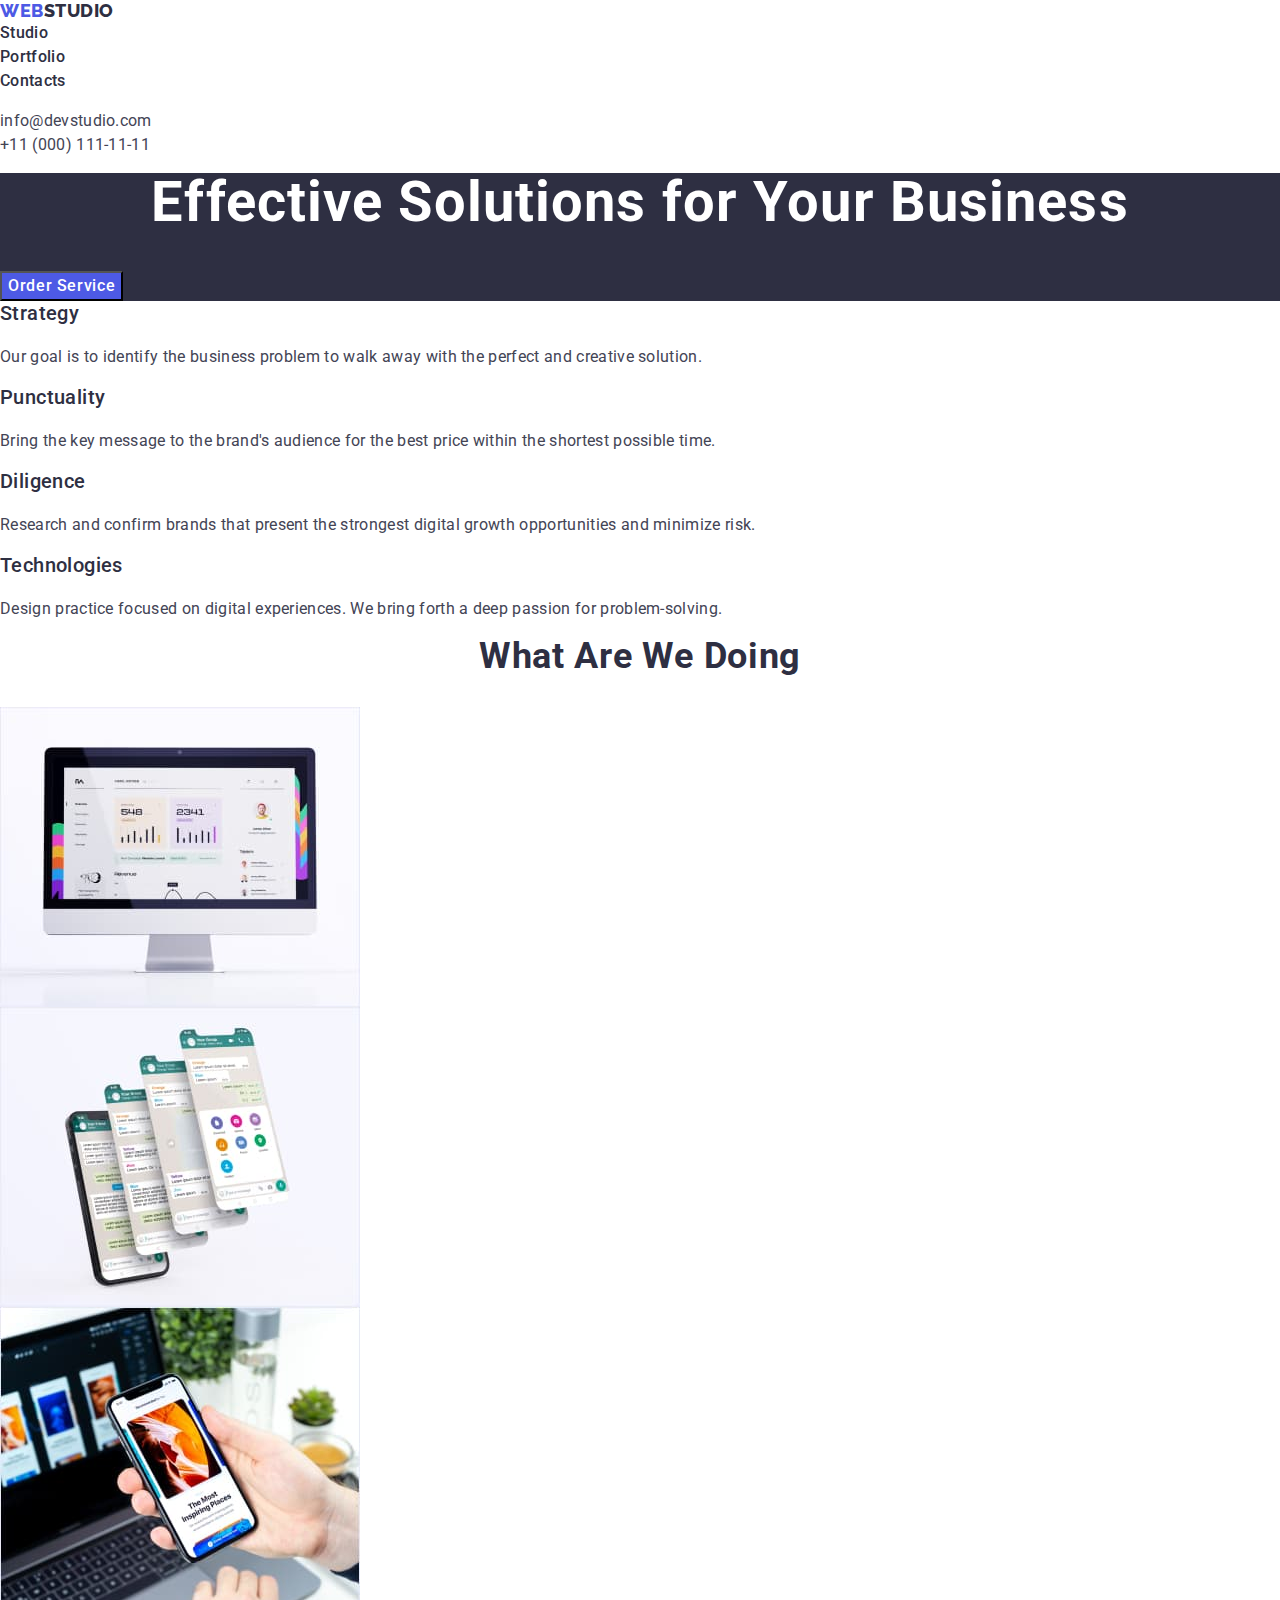
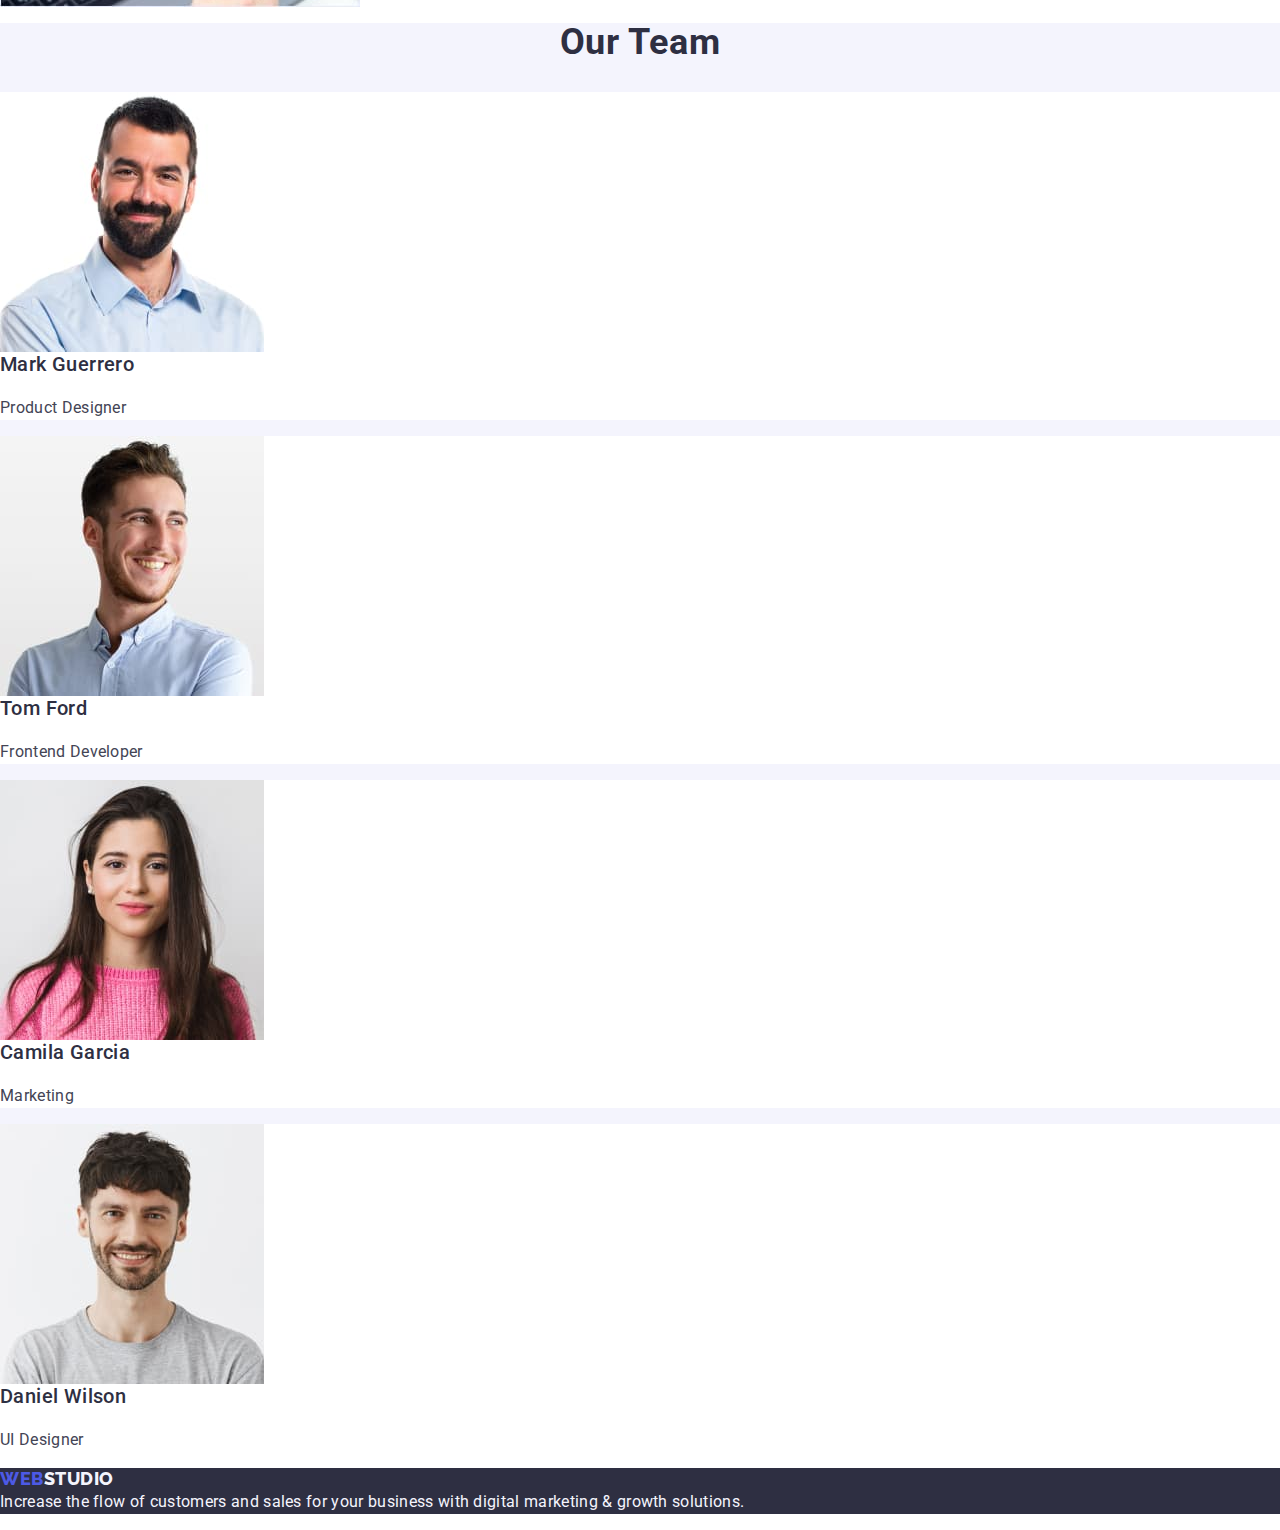
==== index.html @ bf39bf57 "Initial commit" ====
<!DOCTYPE html>
<html lang="en">
	<head>
		<meta charset="UTF-8" />
		<meta http-equiv="X-UA-Compatible" content="IE=edge" />
		<meta name="viewport" content="width=device-width, initial-scale=1.0" />
		<title>WEbStudio</title>

		<link rel="preconnect" href="https://fonts.googleapis.com" />
		<link rel="preconnect" href="https://fonts.gstatic.com" crossorigin />
		<link
			href="https://fonts.googleapis.com/css2?family=Raleway:wght@800&family=Roboto:wght@400;500;700&display=swap"
			rel="stylesheet"
		/>
		<link rel="stylesheet" href="https://cdn.jsdelivr.net/npm/modern-normalize@1.1.0/modern-normalize.min.css" />
		<link rel="stylesheet" href="./css/styles.css" />
	</head>
	<body>
		<!-- ===========================Header=========================== -->

		<header class="page-header">
			<nav class="page-nav">
				<a class="link logo-link" href="./index.html">WEB<span class="logo-studio">Studio</span></a>
				<ul class="list menu">
					<li><a class="link" href="./index.html">Studio</a></li>
					<li><a class="link" href="./portfolio.html">Portfolio</a></li>
					<li><a class="link" href="">Contacts</a></li>
				</ul>
			</nav>
			<address class="contacts">
				<ul class="list">
					<li><a class="link" href="mailto:info@devstudio.com">info@devstudio.com</a></li>
					<li><a class="link" href="tel:+110001111111">+11 (000) 111-11-11</a></li>
				</ul>
			</address>
		</header>
		<main>
			<!-- ===========================Hero=========================== -->

			<section class="hero">
				<h1 class="hero-title">Effective Solutions for Your Business</h1>
				<button type="button" class="order-btn">Order Service</button>
			</section>

			<!-- =======================Our Advantages======================= -->

			<section>
				<h2 hidden>Our advantages</h2>
				<ul class="list">
					<li>
						<h3 class="subtitle">Strategy</h3>
						<p class="descr">
							Our goal is to identify the business problem to walk away with the perfect and creative solution.
						</p>
					</li>
					<li>
						<h3 class="subtitle">Punctuality</h3>
						<p class="descr">
							Bring the key message to the brand's audience for the best price within the shortest possible time.
						</p>
					</li>
					<li>
						<h3 class="subtitle">Diligence</h3>
						<p class="descr">
							Research and confirm brands that present the strongest digital growth opportunities and minimize risk.
						</p>
					</li>
					<li>
						<h3 class="subtitle">Technologies</h3>
						<p class="descr">
							Design practice focused on digital experiences. We bring forth a deep passion for problem-solving.
						</p>
					</li>
				</ul>
			</section>

			<!-- =======================Our products======================== -->

			<section>
				<h2 class="title">What are we doing</h2>
				<ul class="list">
					<li>
						<img src="./images/img_1.jpg" alt="computer screen" width="360" height="300" />
					</li>
					<li>
						<img src="./images/img_2.jpg" alt="phone screen" width="360" height="300" />
					</li>
					<li>
						<img src="./images/img_3.jpg" alt="computer and phone screens" width="360" height="300" />
					</li>
				</ul>
			</section>

			<!-- =========================Our Team========================== -->

			<section class="team">
				<h2 class="title">Our Team</h2>
				<ul class="list">
					<li>
						<img
							src="./images/employees_photos/guerrero_mark.jpg"
							alt="photo of Mark Guerrero"
							width="264"
							height="260"
						/>
						<h3 class="subtitle">Mark Guerrero</h3>
						<p class="descr">Product Designer</p>
					</li>
					<li>
						<img src="./images/employees_photos/ford_tom.jpg" alt="photo of Tom Ford" width="264" height="260" />
						<h3 class="subtitle">Tom Ford</h3>
						<p class="descr">Frontend Developer</p>
					</li>
					<li>
						<img
							src="./images/employees_photos/garcia_camila.jpg"
							alt="photo of Camila Garcia"
							width="264"
							height="260"
						/>
						<h3 class="subtitle">Camila Garcia</h3>
						<p class="descr">Marketing</p>
					</li>
					<li>
						<img
							src="./images/employees_photos/wilson_daniel.jpg"
							alt="photo of Daniel Wilson"
							width="264"
							height="260"
						/>
						<h3 class="subtitle">Daniel Wilson</h3>
						<p class="descr">UI Designer</p>
					</li>
				</ul>
			</section>
		</main>

		<!-- =========================Footer========================== -->

		<footer class="footer">
			<a class="link logo-link" href="./index.html">WEB<span class="logo-studio">Studio</span></a>
			<p class="descr">
				Increase the flow of customers and sales for your business with digital marketing & growth solutions.
			</p>
		</footer>
	</body>
</html>
---- css/styles.css ----
:root{
    --primary-brand:#4D5AE5;
    --pressed-state:#404BBF;
    --dark: #2E2F42;
    --success: #31D0AA;
    --text: #434455;
    --subtle-text: #8E8F99;
    --accent: #E7E9FC;
    --light: #f4f4fd;
    --modal-overlay: #2E2F42;
    --hero-background: #2E2F42;
    --white-background: #ffffff;
}
html {
    box-sizing: border-box;
}
body {
    font-family: 'Roboto', sans-serif;
    color: var(--text);
    background: var(--white-background);
}
h1, h2, h3, p {
    margin-top: 0;
}
img {
    display: block;
}
.list {
    list-style: none;
    margin-top: 0;
    padding-left: 0;
}

.link {
    text-decoration: none;
}
/*=========================Components=========================*/

.logo-link {
    font-family: 'Raleway', sans-serif;
    font-weight: 800;
    font-size: 18px;
    line-height: 1.17;
    letter-spacing: 0.03em;
    text-transform: uppercase;
    color: var(--primary-brand);
}
.logo-studio {
    color: var(--dark);
}
.footer .logo-studio {
    color: var(--light);
}

.title {
    font-size: 36px;
    line-height: 1.11;
    text-align: center;
    letter-spacing: 0.02em;
    text-transform: capitalize;
    color: var(--dark);
}
.subtitle {
    font-weight: 500;
    font-size: 20px;
    line-height: 1.2;
    letter-spacing: 0.02em;
    color: var(--dark);
}
.descr {
    line-height: 1.5;
    letter-spacing: 0.02em;
    color: var(--text);
}

/*=========================/Components========================*/

/*===========================Header===========================*/

header a {
    line-height: 1.5;
    letter-spacing: 0.02em;
}
.menu a {
    font-weight: 500;
    color: var(--dark);
}
.contacts a {
    color: var(--adr-color);
}
header a:not(.logo-link):hover,
header a:not(.logo-link):focus {
    color: var(--pressed-state);
}
.contacts {
    font-style: normal;
}
/*===========================/Header===========================*/

/*============================Hero=============================*/

.hero {
    background-color: var(--dark);
}
.hero-title {
    font-size: 56px;
    line-height: 1.07;
    text-align: center;
    letter-spacing: 0.02em;
    color: var(--white-background);
}
.order-btn {
    font-weight: 500;
    /* font-size: 16px; */
    line-height: 1.5;
    align-items: center;
    letter-spacing: 0.04em;
    background: var(--primary-brand);
    color: var(--white-background);
    cursor: pointer;
}
.order-btn:hover,
.order-btn:focus {
    background: var(--pressed-state);
}
/*===========================/Hero===========================*/

/*=========================Our Team==========================*/

.team {
    background: var(--light);
}
.team li {
    background: var(--white-background);
}
/*===========================/Our Team===========================*/

/*===========================Footer===========================*/

.footer {
    background-color: var(--dark);
}
.footer .descr {
    
    color: var(--light);
}
/*===========================/Footer===========================*/

/*===========================Portfolio===========================*/

.portfolio-menu-btn {
    font-weight: 500;
    font-size: 16px;
    line-height: 1.5;
    letter-spacing: 0.04em;
    color: var(--primary-brand);
    background: var(--light);
    border: 1px solid var(--accent);
    border-radius: 4px;
    cursor: pointer;
}
.portfolio-menu-btn:hover,
.portfolio-menu-btn:focus {
    color: var(--white-background);
    background: var(--pressed-state);
    box-shadow: 0px 3px 1px rgba(0, 0, 0, 0.1), 0px 2px 1px rgba(0, 0, 0, 0.08), 0px 2px 2px rgba(0, 0, 0, 0.12);
}
.portfolio-list-item {
    border: 1px solid var(--accent)
}

/*===========================Portfolio===========================*/
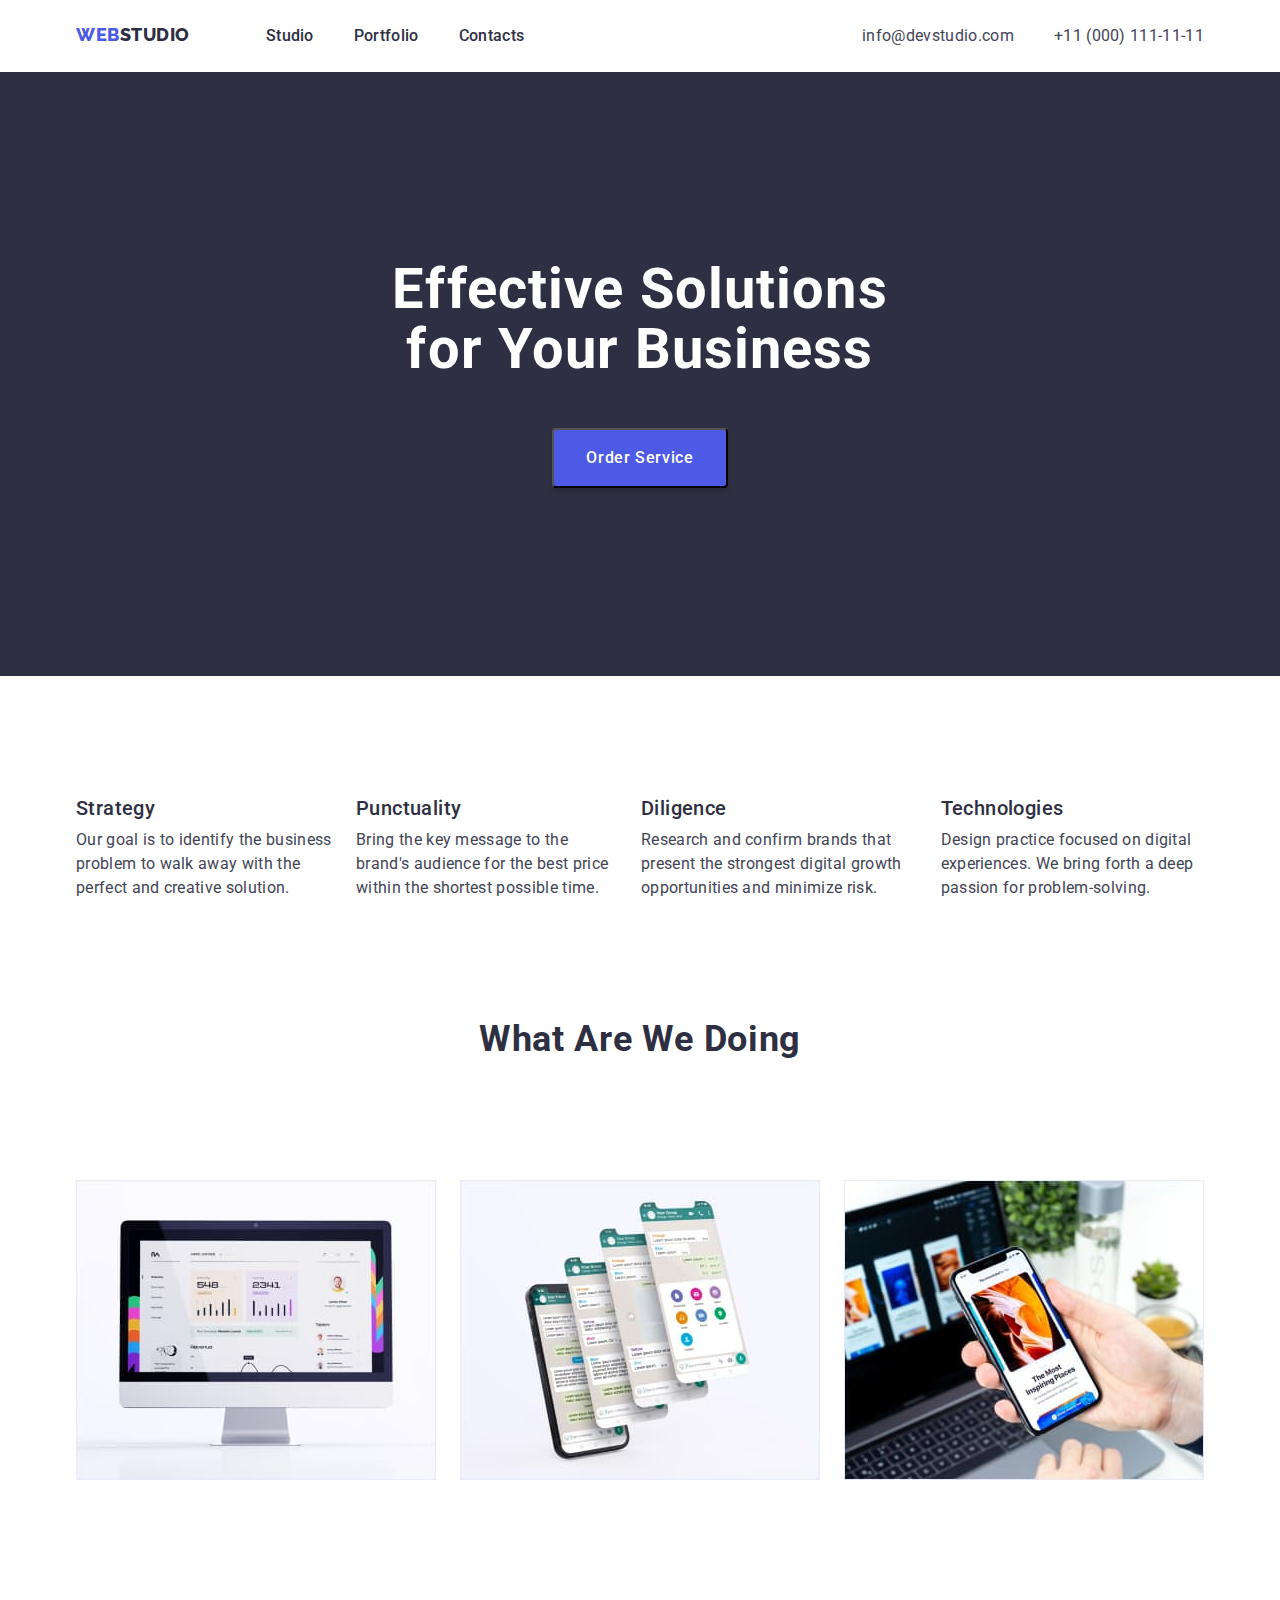
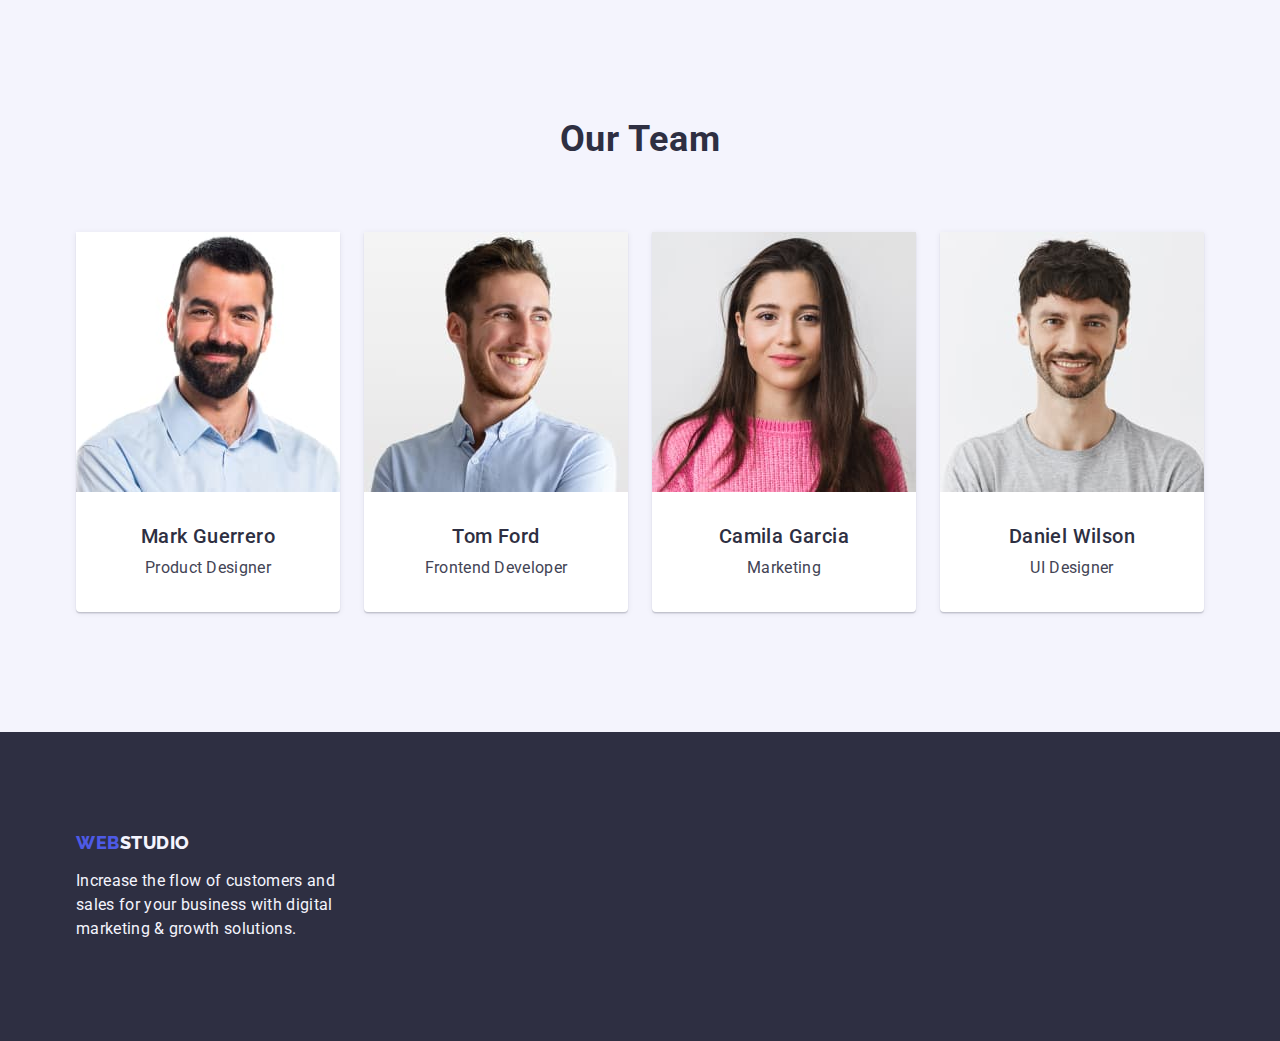
==== commit 5daa000c: "add flex-box" ====
--- a/index.html
+++ b/index.html
@@ -18,130 +18,156 @@
 	<body>
 		<!-- ===========================Header=========================== -->
 
-		<header class="page-header">
-			<nav class="page-nav">
-				<a class="link logo-link" href="./index.html">WEB<span class="logo-studio">Studio</span></a>
-				<ul class="list menu">
-					<li><a class="link" href="./index.html">Studio</a></li>
-					<li><a class="link" href="./portfolio.html">Portfolio</a></li>
-					<li><a class="link" href="">Contacts</a></li>
-				</ul>
-			</nav>
-			<address class="contacts">
-				<ul class="list">
-					<li><a class="link" href="mailto:info@devstudio.com">info@devstudio.com</a></li>
-					<li><a class="link" href="tel:+110001111111">+11 (000) 111-11-11</a></li>
-				</ul>
-			</address>
+		<header class="header-section">
+			<div class="header-container">
+				<nav class="nav-container">
+					<a class="link logo-link" href="./index.html">Web<span class="logo-studio">Studio</span></a>
+					<ul class="list nav-menu">
+						<li class="nav-menu-item"><a class="link header-link" href="./index.html">Studio</a></li>
+						<li class="nav-menu-item"><a class="link header-link" href="./portfolio.html">Portfolio</a></li>
+						<li class="nav-menu-item"><a class="link header-link" href="">Contacts</a></li>
+					</ul>
+				</nav>
+				<address class="contacts">
+					<ul class="list contacts-items">
+						<li class="contacts-item">
+							<a class="link header-link" href="mailto:info@devstudio.com">info@devstudio.com </a>
+						</li>
+						<li class="contacts-item">
+							<a class="link header-link" href="tel:+110001111111">+11 (000) 111-11-11</a>
+						</li>
+					</ul>
+				</address>
+			</div>
 		</header>
 		<main>
 			<!-- ===========================Hero=========================== -->
 
 			<section class="hero">
-				<h1 class="hero-title">Effective Solutions for Your Business</h1>
-				<button type="button" class="order-btn">Order Service</button>
+				<div class="hero-wrapper">
+					<h1 class="hero-title">Effective Solutions for Your Business</h1>
+					<button type="button" class="order-btn">Order Service</button>
+				</div>
 			</section>
 
 			<!-- =======================Our Advantages======================= -->
 
 			<section>
-				<h2 hidden>Our advantages</h2>
-				<ul class="list">
-					<li>
-						<h3 class="subtitle">Strategy</h3>
-						<p class="descr">
-							Our goal is to identify the business problem to walk away with the perfect and creative solution.
-						</p>
-					</li>
-					<li>
-						<h3 class="subtitle">Punctuality</h3>
-						<p class="descr">
-							Bring the key message to the brand's audience for the best price within the shortest possible time.
-						</p>
-					</li>
-					<li>
-						<h3 class="subtitle">Diligence</h3>
-						<p class="descr">
-							Research and confirm brands that present the strongest digital growth opportunities and minimize risk.
-						</p>
-					</li>
-					<li>
-						<h3 class="subtitle">Technologies</h3>
-						<p class="descr">
-							Design practice focused on digital experiences. We bring forth a deep passion for problem-solving.
-						</p>
-					</li>
-				</ul>
+				<div class="container">
+					<h2 class="visually-hidden">Our advantages</h2>
+					<ul class="list features">
+						<li>
+							<h3 class="subtitle">Strategy</h3>
+							<p class="descr">
+								Our goal is to identify the business problem to walk away with the perfect and creative solution.
+							</p>
+						</li>
+						<li>
+							<h3 class="subtitle">Punctuality</h3>
+							<p class="descr">
+								Bring the key message to the brand's audience for the best price within the shortest possible time.
+							</p>
+						</li>
+						<li>
+							<h3 class="subtitle">Diligence</h3>
+							<p class="descr">
+								Research and confirm brands that present the strongest digital growth opportunities and minimize risk.
+							</p>
+						</li>
+						<li>
+							<h3 class="subtitle">Technologies</h3>
+							<p class="descr">
+								Design practice focused on digital experiences. We bring forth a deep passion for problem-solving.
+							</p>
+						</li>
+					</ul>
+				</div>
 			</section>
 
 			<!-- =======================Our products======================== -->
 
 			<section>
 				<h2 class="title">What are we doing</h2>
-				<ul class="list">
-					<li>
-						<img src="./images/img_1.jpg" alt="computer screen" width="360" height="300" />
-					</li>
-					<li>
-						<img src="./images/img_2.jpg" alt="phone screen" width="360" height="300" />
-					</li>
-					<li>
-						<img src="./images/img_3.jpg" alt="computer and phone screens" width="360" height="300" />
-					</li>
-				</ul>
+				<div class="container products-container">
+					<ul class="list products-list">
+						<li>
+							<img src="./images/img_1.jpg" alt="computer screen" width="360" height="300" />
+						</li>
+						<li>
+							<img src="./images/img_2.jpg" alt="phone screen" width="360" height="300" />
+						</li>
+						<li>
+							<img src="./images/img_3.jpg" alt="computer and phone screens" width="360" height="300" />
+						</li>
+					</ul>
+				</div>
 			</section>
 
 			<!-- =========================Our Team========================== -->
 
 			<section class="team">
-				<h2 class="title">Our Team</h2>
-				<ul class="list">
-					<li>
-						<img
-							src="./images/employees_photos/guerrero_mark.jpg"
-							alt="photo of Mark Guerrero"
-							width="264"
-							height="260"
-						/>
-						<h3 class="subtitle">Mark Guerrero</h3>
-						<p class="descr">Product Designer</p>
-					</li>
-					<li>
-						<img src="./images/employees_photos/ford_tom.jpg" alt="photo of Tom Ford" width="264" height="260" />
-						<h3 class="subtitle">Tom Ford</h3>
-						<p class="descr">Frontend Developer</p>
-					</li>
-					<li>
-						<img
-							src="./images/employees_photos/garcia_camila.jpg"
-							alt="photo of Camila Garcia"
-							width="264"
-							height="260"
-						/>
-						<h3 class="subtitle">Camila Garcia</h3>
-						<p class="descr">Marketing</p>
-					</li>
-					<li>
-						<img
-							src="./images/employees_photos/wilson_daniel.jpg"
-							alt="photo of Daniel Wilson"
-							width="264"
-							height="260"
-						/>
-						<h3 class="subtitle">Daniel Wilson</h3>
-						<p class="descr">UI Designer</p>
-					</li>
-				</ul>
+				<div class="container team-container">
+					<h2 class="title">Our Team</h2>
+					<ul class="list team-list">
+						<li>
+							<img
+								src="./images/employees_photos/guerrero_mark.jpg"
+								alt="photo of Mark Guerrero"
+								width="264"
+								height="260"
+							/>
+							<div class="team-descr">
+								<h3 class="subtitle">Mark Guerrero</h3>
+								<p class="descr">Product Designer</p>
+							</div>
+						</li>
+						<li>
+							<img src="./images/employees_photos/ford_tom.jpg" alt="photo of Tom Ford" width="264" height="260" />
+							<div class="team-descr">
+								<h3 class="subtitle">Tom Ford</h3>
+								<p class="descr">Frontend Developer</p>
+							</div>
+						</li>
+						<li>
+							<img
+								src="./images/employees_photos/garcia_camila.jpg"
+								alt="photo of Camila Garcia"
+								width="264"
+								height="260"
+							/>
+							<div class="team-descr">
+								<h3 class="subtitle">Camila Garcia</h3>
+								<p class="descr">Marketing</p>
+							</div>
+						</li>
+						<li>
+							<img
+								src="./images/employees_photos/wilson_daniel.jpg"
+								alt="photo of Daniel Wilson"
+								width="264"
+								height="260"
+							/>
+							<div class="team-descr">
+								<h3 class="subtitle">Daniel Wilson</h3>
+								<p class="descr">UI Designer</p>
+							</div>
+						</li>
+					</ul>
+				</div>
 			</section>
 		</main>
 
 		<!-- =========================Footer========================== -->
 
 		<footer class="footer">
-			<a class="link logo-link" href="./index.html">WEB<span class="logo-studio">Studio</span></a>
-			<p class="descr">
-				Increase the flow of customers and sales for your business with digital marketing & growth solutions.
-			</p>
+			<div class="container">
+				<div class="footer-wrapper">
+					<a class="link logo-link" href="./index.html">WEB<span class="logo-studio">Studio</span></a>
+					<p class="descr">
+						Increase the flow of customers and sales for your business with digital marketing & growth solutions.
+					</p>
+				</div>
+			</div>
 		</footer>
 	</body>
 </html>
--- a/css/styles.css
+++ b/css/styles.css
@@ -1,4 +1,6 @@
 :root{
+    --primary-font: 'Roboto', sans-serf;
+    --secondary-font: 'Raleway', sans-serf;
     --primary-brand:#4D5AE5;
     --pressed-state:#404BBF;
     --dark: #2E2F42;
@@ -15,12 +17,13 @@
     box-sizing: border-box;
 }
 body {
-    font-family: 'Roboto', sans-serif;
+    font-family: var(--primary-font);
     color: var(--text);
     background: var(--white-background);
 }
 h1, h2, h3, p {
     margin-top: 0;
+    margin-bottom: 0;
 }
 img {
     display: block;
@@ -28,6 +31,7 @@
 .list {
     list-style: none;
     margin-top: 0;
+    margin-bottom: 0;
     padding-left: 0;
 }
 
@@ -36,8 +40,22 @@
 }
 /*=========================Components=========================*/
 
+.container, .header-container {
+    width: 1158px;
+    margin-left: auto;
+    margin-right: auto;
+    padding-left: 15px;
+    padding-right: 15px;
+
+    display: flex;
+}
+.container {
+    padding-top: 120px;
+    padding-bottom: 120px;
+}
+
 .logo-link {
-    font-family: 'Raleway', sans-serif;
+    font-family: var(--secondary-font);
     font-weight: 800;
     font-size: 18px;
     line-height: 1.17;
@@ -72,51 +90,110 @@
     letter-spacing: 0.02em;
     color: var(--text);
 }
+.visually-hidden {
+    position: absolute;
+    top: -150%;
+    z-index: -100;
+    width: 0;
+    height: 0;
+    opacity: 0;
+    visibility: hidden;
+    user-select: none;
+    pointer-events: none;
+    cursor: none;
+    margin: 0;
+    padding: 0;
+    overflow: hidden;
+    border: none;
+    outline: none;
+    white-space: nowrap;
+}
 
 /*=========================/Components========================*/
 
 /*===========================Header===========================*/
 
+.header-container {
+    justify-content: space-between;
+}
+.nav-container {
+    display: flex;
+}
+.nav-menu{
+    display: flex;
+    margin-left: 76px;
+    gap: 40px;
+}
 header a {
+    display: block;
+    padding-top: 24px;
+    padding-bottom: 24px;
+}
+.header-link {
     line-height: 1.5;
     letter-spacing: 0.02em;
 }
-.menu a {
+.nav-menu .header-link {
     font-weight: 500;
     color: var(--dark);
 }
-.contacts a {
+.contacts .header-link {
     color: var(--adr-color);
 }
-header a:not(.logo-link):hover,
-header a:not(.logo-link):focus {
+.header-link:hover,
+.header-link:focus {
     color: var(--pressed-state);
 }
+/* .nav-menu-item:not(:last-child) {
+    margin-right: 40px;
+} */
 .contacts {
     font-style: normal;
 }
+.contacts-items {
+    display: flex;
+    gap: 40px;
+}
+/* .contacts-item:not(:last-child) {
+    margin-right: 40px;
+} */
+
 /*===========================/Header===========================*/
 
 /*============================Hero=============================*/
 
 .hero {
     background-color: var(--dark);
+    text-align: center;
+}
+.hero-wrapper {
+    width: 496px;
+    padding-top: 188px;
+    padding-bottom: 188px;
+    margin-left: auto;
+    margin-right: auto;
 }
 .hero-title {
     font-size: 56px;
     line-height: 1.07;
-    text-align: center;
     letter-spacing: 0.02em;
     color: var(--white-background);
 }
 .order-btn {
+    margin-top: 48px;
+    padding: 16px 32px;
+
     font-weight: 500;
     /* font-size: 16px; */
     line-height: 1.5;
     align-items: center;
     letter-spacing: 0.04em;
+
     background: var(--primary-brand);
     color: var(--white-background);
+
+    box-shadow: 0px 4px 4px rgba(0, 0, 0, 0.15);
+    border-radius: 4px;
     cursor: pointer;
 }
 .order-btn:hover,
@@ -125,13 +202,62 @@
 }
 /*===========================/Hero===========================*/
 
+/* =======================Our Advantages======================= */
+
+.features {
+    display: flex;
+    gap: 24px;
+}
+.features .descr {
+    flex-basis: calc((100% - 72px)/4);
+}
+.features .subtitle {
+    margin-bottom: 8px;
+}
+
+/* ======================/Our Advantages======================= */
+
+/* =======================Our products======================== */
+
+.products-container {
+    padding-top: 72;
+}
+.products-list,
+.team-list {
+    display: flex;
+    flex-wrap: wrap;
+    gap: 24px;
+}
+.product-list li {
+    flex-basis: calc((100% - 48px)/3);
+}
+/* ======================/Our products======================== */
+
 /*=========================Our Team==========================*/
 
 .team {
     background: var(--light);
 }
+.team-container {
+    flex-direction: column;
+}
+.team-list {
+    margin-top: 72px;
+}
 .team li {
+    flex-basis: calc((100% - 72px)/4);
+    width: 264px;
     background: var(--white-background);
+    box-shadow: 0px 1px 6px rgba(46, 47, 66, 0.08), 0px 1px 1px rgba(46, 47, 66, 0.16), 0px 2px 1px rgba(46, 47, 66, 0.08);
+    border-radius: 0px 0px 4px 4px;
+}
+.team-descr {
+    padding-top: 32px;
+    padding-bottom: 32px;
+    text-align: center;
+}
+.team-descr .subtitle {
+    margin-bottom: 8px;
 }
 /*===========================/Our Team===========================*/
 
@@ -139,15 +265,38 @@
 
 .footer {
     background-color: var(--dark);
+    
+}
+.footer .container {
+    padding-top: 100px;
+    padding-bottom: 100px;
+}
+.footer-wrapper {
+    width: 264px;
 }
 .footer .descr {
-    
+    margin-top: 16px;
     color: var(--light);
 }
 /*===========================/Footer===========================*/
 
 /*===========================Portfolio===========================*/
 
+.portfolio-container {
+    padding-top: 96px;
+    flex-direction: column;
+}
+.filter-menu {
+    margin-bottom: 72px;
+    display: flex;
+    justify-content: center;
+    gap:24px;
+}
+.portfolio-list {
+    display: flex;
+    flex-wrap: wrap;
+    gap: 24px;
+}
 .portfolio-menu-btn {
     font-weight: 500;
     font-size: 16px;
@@ -166,7 +315,18 @@
     box-shadow: 0px 3px 1px rgba(0, 0, 0, 0.1), 0px 2px 1px rgba(0, 0, 0, 0.08), 0px 2px 2px rgba(0, 0, 0, 0.12);
 }
 .portfolio-list-item {
-    border: 1px solid var(--accent)
+    flex-basis: calc((100% - 48px)/3);
+}
+.portfolio-card {
+    border: 1px solid var(--accent);
+    border-top: none;
+    padding-top: 32px;
+    padding-bottom: 32px;
+    padding-left: 16px;
+
+}
+.portfolio-card .subtitle {
+    margin-bottom: 8px;
 }
 
 /*===========================Portfolio===========================*/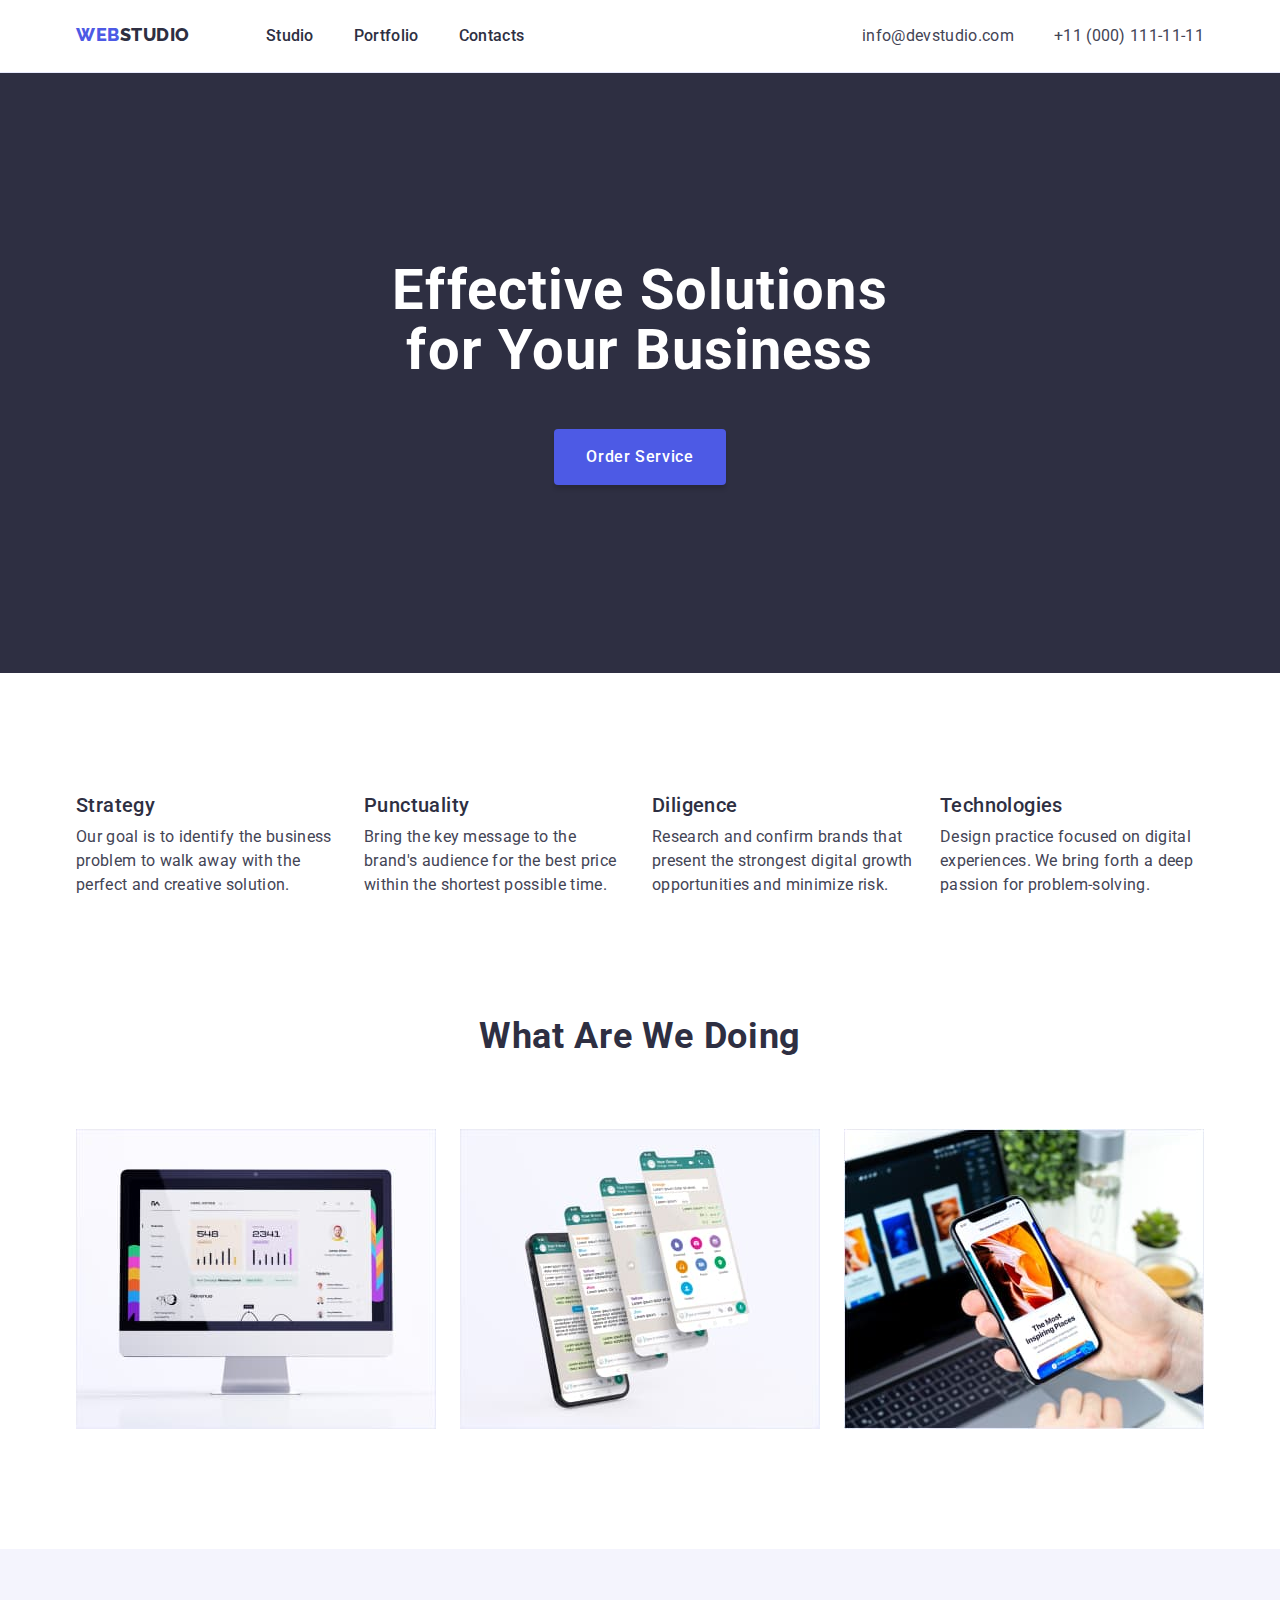
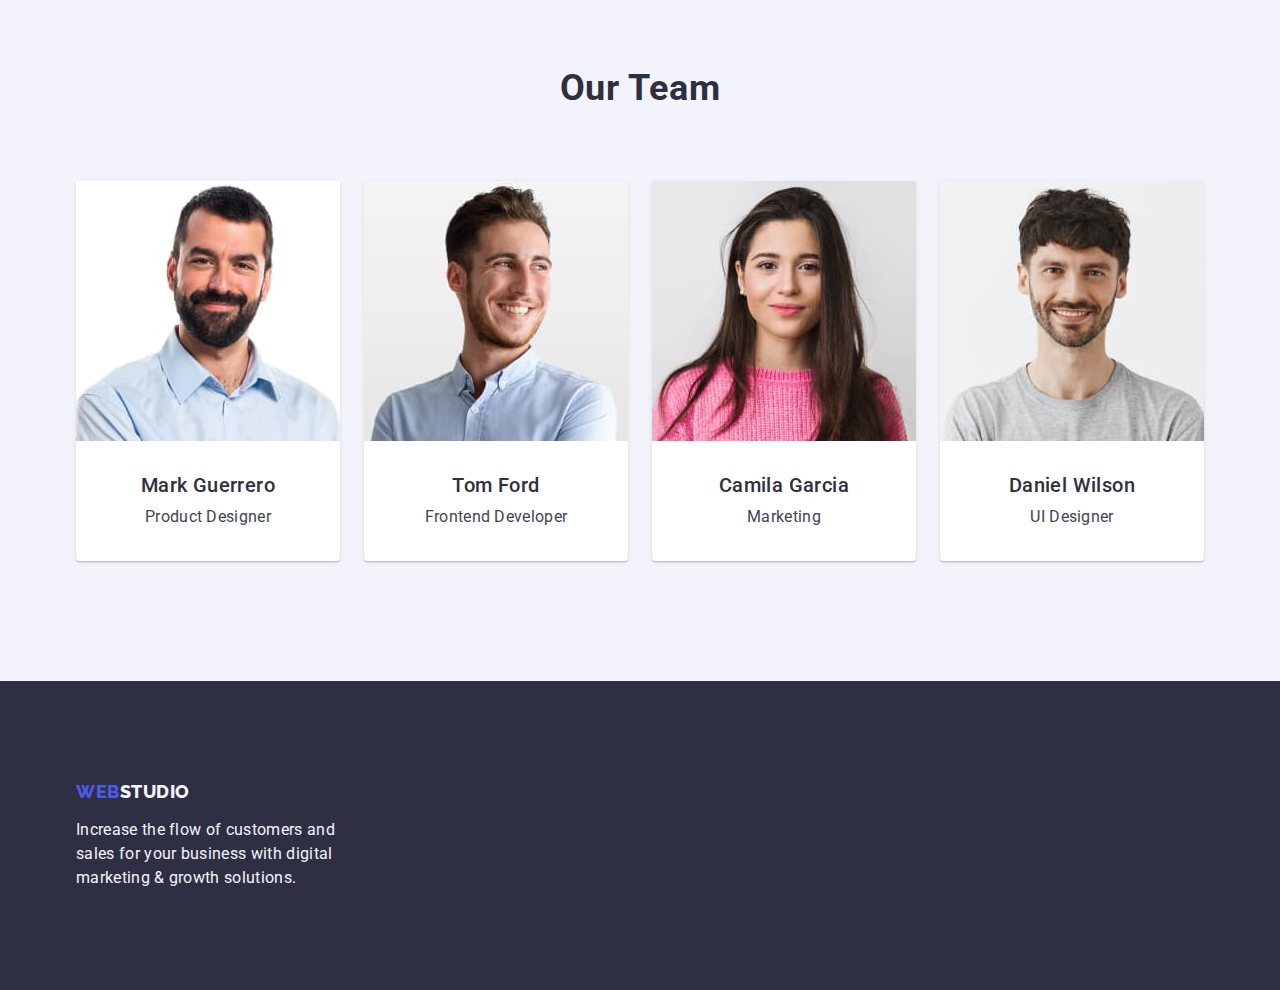
==== commit 5a1cc179: "fix mistakes" ====
--- a/index.html
+++ b/index.html
@@ -43,38 +43,36 @@
 		<main>
 			<!-- ===========================Hero=========================== -->
 
-			<section class="hero">
-				<div class="hero-wrapper">
-					<h1 class="hero-title">Effective Solutions for Your Business</h1>
-					<button type="button" class="order-btn">Order Service</button>
-				</div>
+			<section class="section hero-section">
+				<h1 class="hero-title">Effective Solutions for Your Business</h1>
+				<button type="button" class="order-btn">Order Service</button>
 			</section>
 
 			<!-- =======================Our Advantages======================= -->
 
-			<section>
+			<section class="section">
 				<div class="container">
 					<h2 class="visually-hidden">Our advantages</h2>
-					<ul class="list features">
-						<li>
+					<ul class="list features-list">
+						<li class="features-item">
 							<h3 class="subtitle">Strategy</h3>
 							<p class="descr">
 								Our goal is to identify the business problem to walk away with the perfect and creative solution.
 							</p>
 						</li>
-						<li>
+						<li class="features-item">
 							<h3 class="subtitle">Punctuality</h3>
 							<p class="descr">
 								Bring the key message to the brand's audience for the best price within the shortest possible time.
 							</p>
 						</li>
-						<li>
+						<li class="features-item">
 							<h3 class="subtitle">Diligence</h3>
 							<p class="descr">
 								Research and confirm brands that present the strongest digital growth opportunities and minimize risk.
 							</p>
 						</li>
-						<li>
+						<li class="features-item">
 							<h3 class="subtitle">Technologies</h3>
 							<p class="descr">
 								Design practice focused on digital experiences. We bring forth a deep passion for problem-solving.
@@ -86,17 +84,17 @@
 
 			<!-- =======================Our products======================== -->
 
-			<section>
-				<h2 class="title">What are we doing</h2>
-				<div class="container products-container">
+			<section class="section products-section">
+				<div class="container">
+					<h2 class="title">What are we doing</h2>
 					<ul class="list products-list">
-						<li>
+						<li class="products-item">
 							<img src="./images/img_1.jpg" alt="computer screen" width="360" height="300" />
 						</li>
-						<li>
+						<li class="products-item">
 							<img src="./images/img_2.jpg" alt="phone screen" width="360" height="300" />
 						</li>
-						<li>
+						<li class="products-item">
 							<img src="./images/img_3.jpg" alt="computer and phone screens" width="360" height="300" />
 						</li>
 					</ul>
@@ -105,11 +103,11 @@
 
 			<!-- =========================Our Team========================== -->
 
-			<section class="team">
+			<section class="section team-section">
 				<div class="container team-container">
 					<h2 class="title">Our Team</h2>
 					<ul class="list team-list">
-						<li>
+						<li class="team-item">
 							<img
 								src="./images/employees_photos/guerrero_mark.jpg"
 								alt="photo of Mark Guerrero"
@@ -121,14 +119,14 @@
 								<p class="descr">Product Designer</p>
 							</div>
 						</li>
-						<li>
+						<li class="team-item">
 							<img src="./images/employees_photos/ford_tom.jpg" alt="photo of Tom Ford" width="264" height="260" />
 							<div class="team-descr">
 								<h3 class="subtitle">Tom Ford</h3>
 								<p class="descr">Frontend Developer</p>
 							</div>
 						</li>
-						<li>
+						<li class="team-item">
 							<img
 								src="./images/employees_photos/garcia_camila.jpg"
 								alt="photo of Camila Garcia"
@@ -140,7 +138,7 @@
 								<p class="descr">Marketing</p>
 							</div>
 						</li>
-						<li>
+						<li class="team-item">
 							<img
 								src="./images/employees_photos/wilson_daniel.jpg"
 								alt="photo of Daniel Wilson"
@@ -159,14 +157,12 @@
 
 		<!-- =========================Footer========================== -->
 
-		<footer class="footer">
+		<footer class="footer-section">
 			<div class="container">
-				<div class="footer-wrapper">
-					<a class="link logo-link" href="./index.html">WEB<span class="logo-studio">Studio</span></a>
-					<p class="descr">
-						Increase the flow of customers and sales for your business with digital marketing & growth solutions.
-					</p>
-				</div>
+				<a class="link logo-link" href="./index.html">WEB<span class="logo-studio">Studio</span></a>
+				<p class="descr">
+					Increase the flow of customers and sales for your business with digital marketing & growth solutions.
+				</p>
 			</div>
 		</footer>
 	</body>
--- a/css/styles.css
+++ b/css/styles.css
@@ -40,6 +40,10 @@
 }
 /*=========================Components=========================*/
 
+.section {
+    padding-top: 120px;
+    padding-bottom: 120px;
+}
 .container, .header-container {
     width: 1158px;
     margin-left: auto;
@@ -49,11 +53,6 @@
 
     display: flex;
 }
-.container {
-    padding-top: 120px;
-    padding-bottom: 120px;
-}
-
 .logo-link {
     font-family: var(--secondary-font);
     font-weight: 800;
@@ -66,11 +65,12 @@
 .logo-studio {
     color: var(--dark);
 }
-.footer .logo-studio {
+.footer-section .logo-studio {
     color: var(--light);
 }
 
 .title {
+    margin-bottom: 72px;
     font-size: 36px;
     line-height: 1.11;
     text-align: center;
@@ -112,19 +112,19 @@
 /*=========================/Components========================*/
 
 /*===========================Header===========================*/
-
-.header-container {
-    justify-content: space-between;
+.header-section {
+    border-bottom: 1px solid #E7E9FC;
 }
 .nav-container {
     display: flex;
+    margin-right: auto;
 }
 .nav-menu{
     display: flex;
     margin-left: 76px;
     gap: 40px;
 }
-header a {
+.header-section a {
     display: block;
     padding-top: 24px;
     padding-bottom: 24px;
@@ -144,9 +144,6 @@
 .header-link:focus {
     color: var(--pressed-state);
 }
-/* .nav-menu-item:not(:last-child) {
-    margin-right: 40px;
-} */
 .contacts {
     font-style: normal;
 }
@@ -154,37 +151,37 @@
     display: flex;
     gap: 40px;
 }
-/* .contacts-item:not(:last-child) {
-    margin-right: 40px;
-} */
 
 /*===========================/Header===========================*/
 
 /*============================Hero=============================*/
 
-.hero {
+.hero-section {
     background-color: var(--dark);
-    text-align: center;
-}
-.hero-wrapper {
-    width: 496px;
     padding-top: 188px;
     padding-bottom: 188px;
+    
+}
+.hero-title {
+    width: 496px;
     margin-left: auto;
     margin-right: auto;
-}
-.hero-title {
+
+    text-align: center;
     font-size: 56px;
     line-height: 1.07;
     letter-spacing: 0.02em;
+
     color: var(--white-background);
 }
 .order-btn {
+    display: block;
     margin-top: 48px;
     padding: 16px 32px;
+    margin-left: auto;
+    margin-right: auto;
 
     font-weight: 500;
-    /* font-size: 16px; */
     line-height: 1.5;
     align-items: center;
     letter-spacing: 0.04em;
@@ -193,6 +190,7 @@
     color: var(--white-background);
 
     box-shadow: 0px 4px 4px rgba(0, 0, 0, 0.15);
+    border: none;
     border-radius: 4px;
     cursor: pointer;
 }
@@ -204,49 +202,47 @@
 
 /* =======================Our Advantages======================= */
 
-.features {
-    display: flex;
-    gap: 24px;
-}
-.features .descr {
-    flex-basis: calc((100% - 72px)/4);
-}
-.features .subtitle {
-    margin-bottom: 8px;
-}
-
-/* ======================/Our Advantages======================= */
-
-/* =======================Our products======================== */
-
-.products-container {
-    padding-top: 72;
-}
+.features-list,
 .products-list,
-.team-list {
+.team-list,
+.portfolio-list {
     display: flex;
     flex-wrap: wrap;
     gap: 24px;
-}
-.product-list li {
+    gap: 24px;
+}
+.features-item {
+    flex-basis: calc((100% - 72px)/4);
+}
+.features-list .subtitle {
+    margin-bottom: 8px;
+}
+
+/* ======================/Our Advantages======================= */
+
+/* =======================Our products======================== */
+
+.products-section {
+    padding-top: 0;
+}
+.products-section .container {
+    flex-direction: column;
+}
+.products-item {
     flex-basis: calc((100% - 48px)/3);
 }
 /* ======================/Our products======================== */
 
 /*=========================Our Team==========================*/
 
-.team {
+.team-section {
     background: var(--light);
 }
 .team-container {
     flex-direction: column;
 }
-.team-list {
-    margin-top: 72px;
-}
-.team li {
+.team-item {
     flex-basis: calc((100% - 72px)/4);
-    width: 264px;
     background: var(--white-background);
     box-shadow: 0px 1px 6px rgba(46, 47, 66, 0.08), 0px 1px 1px rgba(46, 47, 66, 0.16), 0px 2px 1px rgba(46, 47, 66, 0.08);
     border-radius: 0px 0px 4px 4px;
@@ -263,18 +259,17 @@
 
 /*===========================Footer===========================*/
 
-.footer {
+.footer-section {
     background-color: var(--dark);
-    
-}
-.footer .container {
     padding-top: 100px;
     padding-bottom: 100px;
 }
-.footer-wrapper {
+.footer-section .container {
+    flex-direction: column;
+}
+.footer-section .descr {
+    display: block;
     width: 264px;
-}
-.footer .descr {
     margin-top: 16px;
     color: var(--light);
 }
@@ -282,8 +277,11 @@
 
 /*===========================Portfolio===========================*/
 
+.portfolio-section {
+    padding-top: 96px;
+}
 .portfolio-container {
-    padding-top: 96px;
+    display: flex;
     flex-direction: column;
 }
 .filter-menu {
@@ -291,21 +289,18 @@
     display: flex;
     justify-content: center;
     gap:24px;
-}
-.portfolio-list {
-    display: flex;
-    flex-wrap: wrap;
-    gap: 24px;
 }
 .portfolio-menu-btn {
     font-weight: 500;
     font-size: 16px;
     line-height: 1.5;
     letter-spacing: 0.04em;
+
     color: var(--primary-brand);
     background: var(--light);
     border: 1px solid var(--accent);
     border-radius: 4px;
+    padding: 12px 24px;
     cursor: pointer;
 }
 .portfolio-menu-btn:hover,
